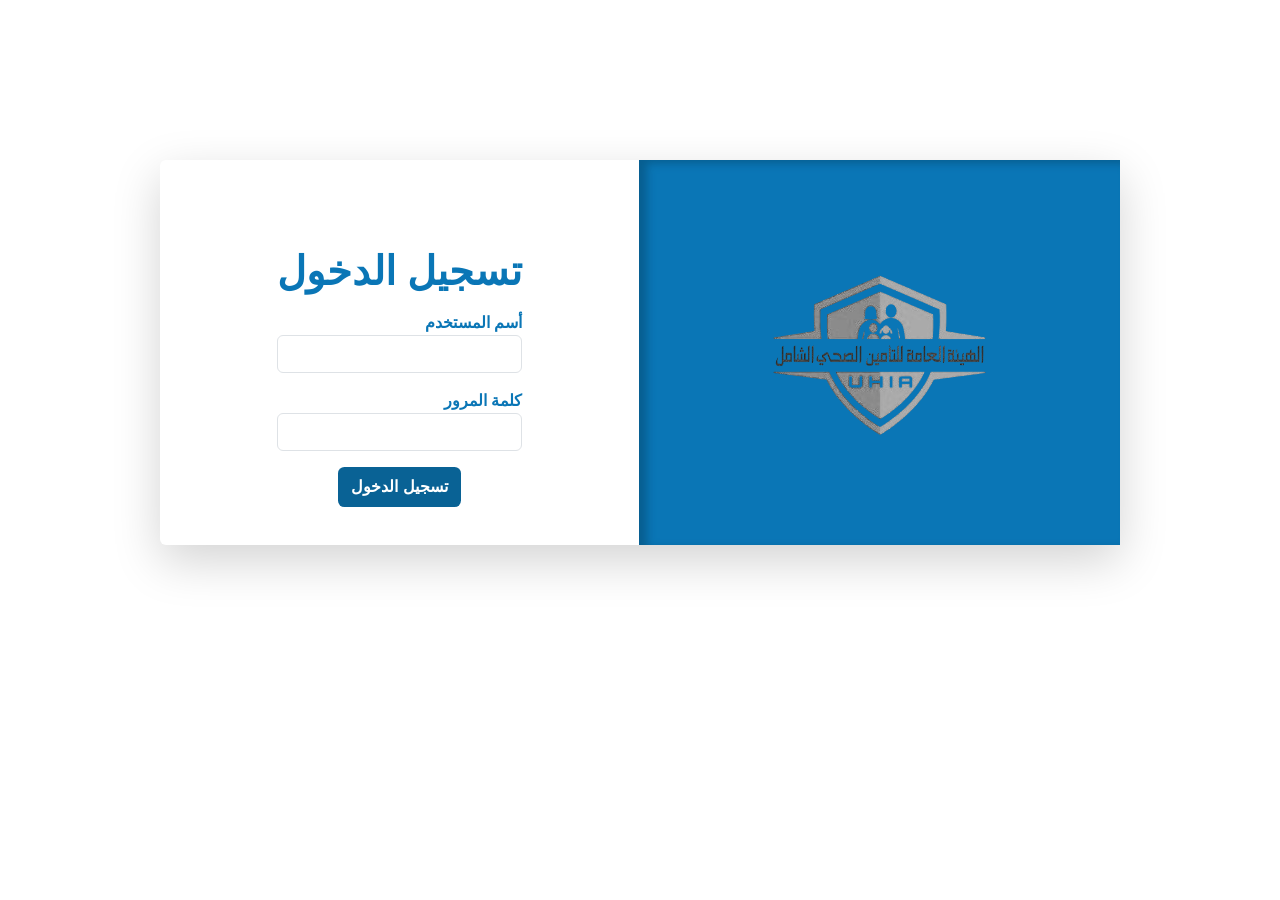
==== index.html @ 6ae634ae "Modifing html root" ====
<!DOCTYPE html>
<html lang="en">

<head>
    <meta charset="UTF-8">
    <meta name="viewport" content="width=device-width, initial-scale=1.0">
    <link href="https://cdn.jsdelivr.net/npm/bootstrap@5.3.3/dist/css/bootstrap.min.css" rel="stylesheet" integrity="sha384-QWTKZyjpPEjISv5WaRU9OFeRpok6YctnYmDr5pNlyT2bRjXh0JMhjY6hW+ALEwIH" crossorigin="anonymous">
    <link rel="stylesheet" href="styles/style.css">
    <title> الموافقات المسبقة </title>
    <link rel="shortcut icon" href="images/UHIA.jpg" type="image/png">
</head>

<body>
    <div class="d-flex justify-content-between rounded shadow-lg mx-lg-5 ">


        <div class="logoContainer">
            <img src="images/UHIAlogo.png" class="rounded d-lg-flex d-none px-5" alt="UHIA logo">
        </div>
        <div class="mx-auto my-auto  pt-5 ">
            <h1 class="mx-auto pb-2">تسجيل الدخول </h1>
            <form action="" method="post">
                <div>
                    <label for="username" > أسم المستخدم</label>
                    <input type="text" class="form-control mb-3 w-100" name="username" required id="username">
                </div>
                <div>
                    <label for="pwd" > كلمة المرور </label>
                    <input type="password" class="form-control mb-3" id="pwd" name="password" minlength="10" required>
                    <button type="submit"  class="d-block mx-auto btn btn-primary"
                     onclick="window.location.href='htmls/form.html?v=1';"> تسجيل الدخول  </button>
            </form>

        </div>

    </div>
</body>

</html>
---- styles/style.css ----
:root{
    --primary-color: #0A76B6;
    --hover-color:#096295;
}
*{
    direction: rtl;
    font-family: Arial, Helvetica, sans-serif;
}
.m{
    margin: 8rem 1rem !important;
   
}
label , h1 {
    color: var(--primary-color);
    font-weight: bold;

}


.logoContainer{
    background-color: var(--primary-color);
    box-shadow: inset 0.5rem 0.2rem 0.5rem #075c8ded;
}
.mx-lg-5{
    margin: 10rem !important;
}
.px-5 {
   
    margin: 5rem !important;

}
input{
    border: 0.2rem solid rgb(221, 218, 218);
    border-radius: 0.4rem;
}
.btn{
    border: none;
    background-color:var(--hover-color);
    padding: 0.5rem 0.8rem;
    color: white;
    font-weight: bold;
    border-radius: 0.4rem;
    display: block;
    margin: auto;
    font-size: 1rem;
}
.btn:hover{
    background-color:transparent;
    border: 0.2rem solid var(--hover-color);
    color: var(--hover-color);
    cursor: pointer;
}
@media (min-width:375px) and (max-width: 1113px) {
    .px-5 {
   
        margin: 2rem !important;
    
    }
    .pt-5{
        padding-bottom: 2rem !important;
    }
}
@media (min-width:320px) and (max-width: 425px) {
    .mx-lg-5{
        margin: 1rem !important;
        padding-top: 5rem;
    }
    .btn{
        margin:1rem;
       
    }
}
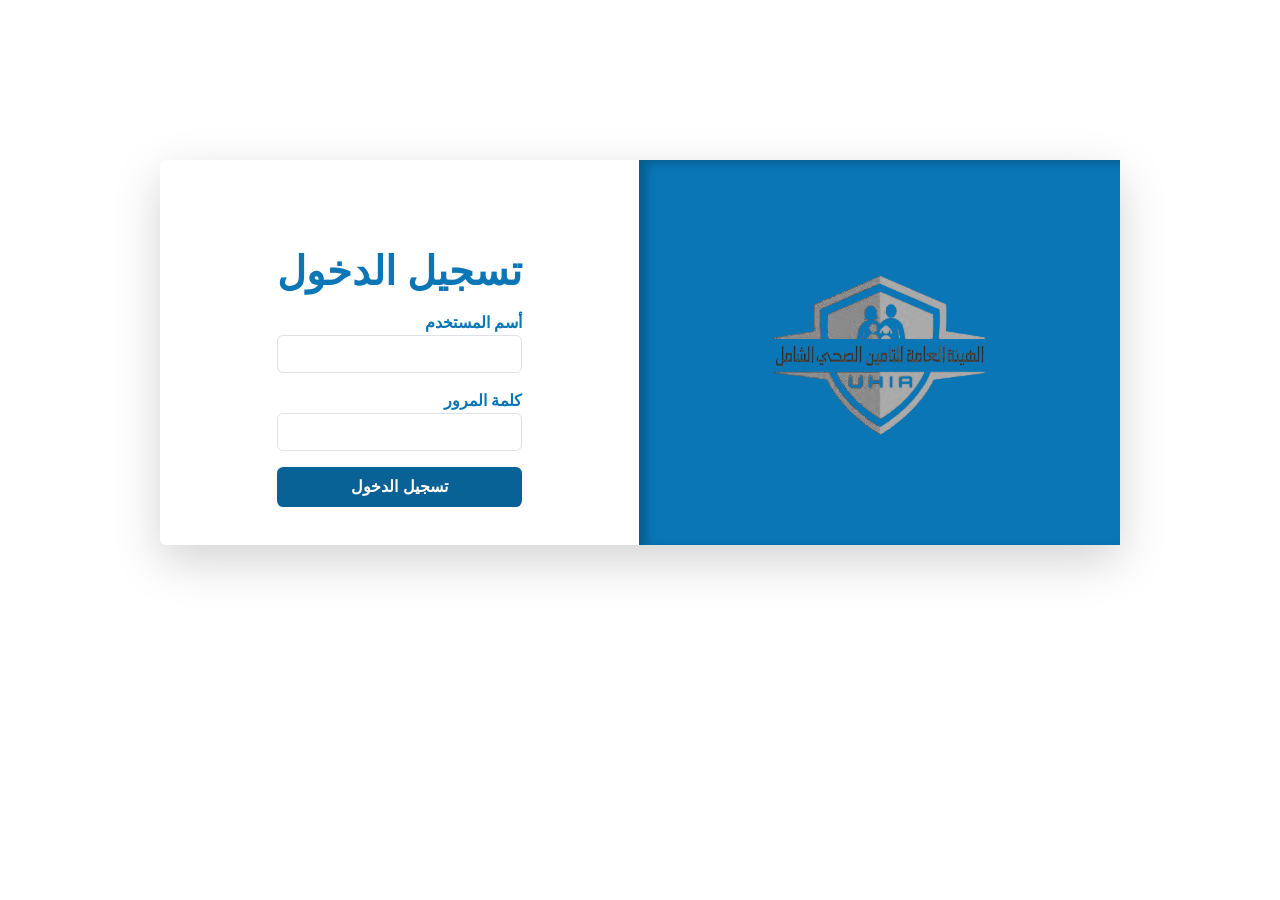
==== commit 4b99b213: "updating linking btween html pages" ====
--- a/index.html
+++ b/index.html
@@ -27,8 +27,9 @@
                 <div>
                     <label for="pwd" > كلمة المرور </label>
                     <input type="password" class="form-control mb-3" id="pwd" name="password" minlength="10" required>
-                    <button type="submit"  class="d-block mx-auto btn btn-primary"
-                     onclick="window.location.href='htmls/form.html?v=1';"> تسجيل الدخول  </button>
+                    <a href="../form.html" class="d-block mx-auto btn btn-primary"> تسجيل الدخول  </a>
+                    <!-- <button type="submit"  
+                     onclick="window.location.href='form.html'">  </button> -->
             </form>
 
         </div>
